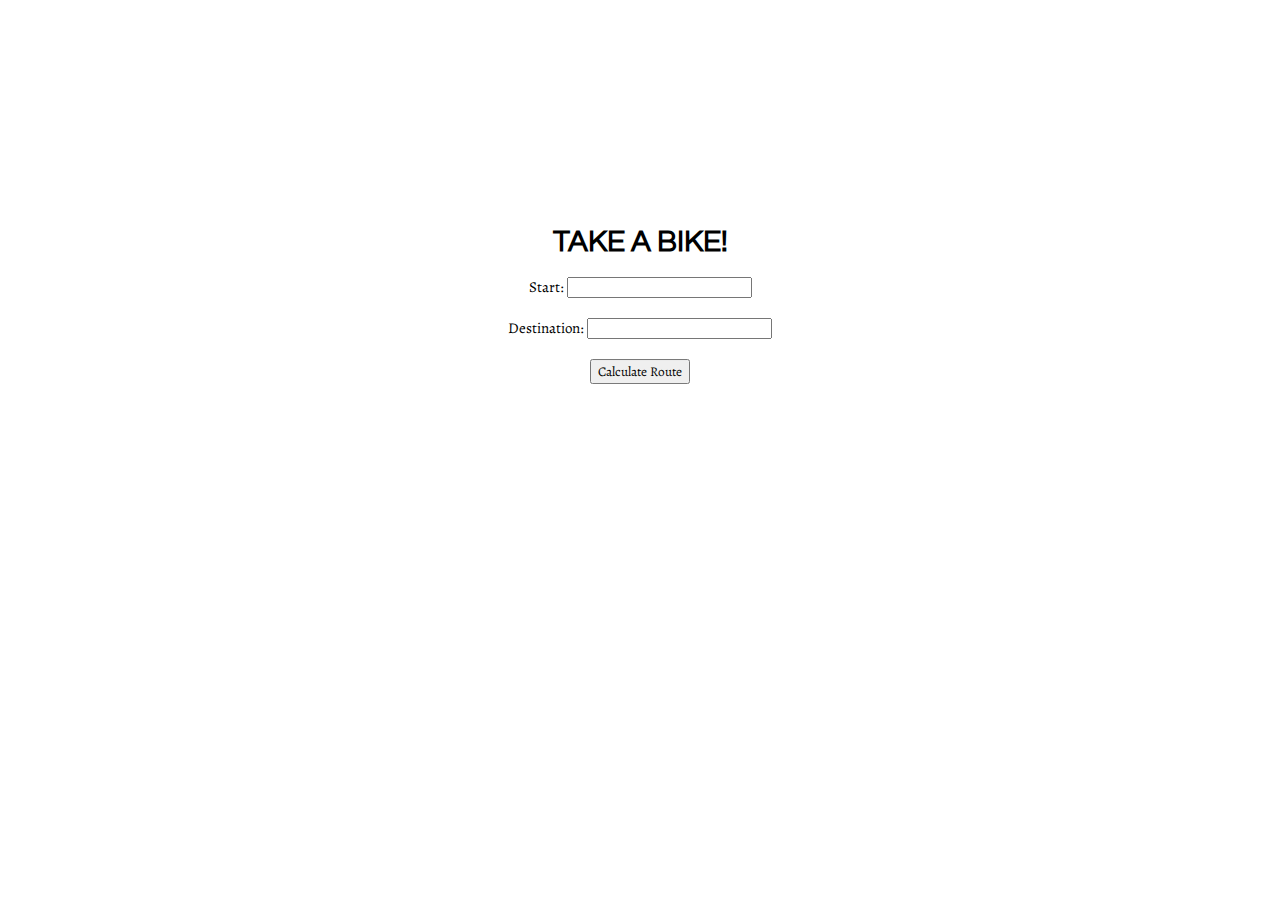
==== templates/index.html @ 1db07cf4 "Style sheet and landing page for Take a Bike (fonts and centering)" ====
<html>
    <head>
        <title>Take a Bike</title>
        <!--
            Take a Bike Landing Page
            Filename:   index.html

            Authors:    Alexandra Hanson
            Updated:    04/13/2019
        -->
        <meta charset="utf-8">
        <meta name="viewport" content="width=device-width">
        <link href="https://fonts.googleapis.com/css?family=Alegreya|Questrial" rel="stylesheet">
        <link href="../static/css/style.css" type="text/css" rel="stylesheet">
    </head>
    <body>
        <div class="content">
            <h1>TAKE A BIKE!</h1>
            <form method="post" action="{{ url_for('submitted_form') }}">
                Start:
                <input type="text" id="origin" name="origin">
                <br><br>
                Destination:
                <input type="text" id="destination" name="destination">
                <br><br>
                <input type="button" name="btnSubmit" id="btnSubmit" value="Calculate Route"/>
                <br><br>
            </form>
        </div>
    </body>
</html>
---- static/css/style.css ----
@charset "utf-8";

/*
Take A Bike Style Sheet
Filename:   styles.css

Authors:    Alexandra Hanson
Updated:    April 13, 2019
*/

/*reset styles*/
html {
    font-size: 15px;
}

div, article, p, figure, figcaption, ul, nav {
    margin: 0;
    padding: 0;
    border: 0;
    font-size: 100%;
    font: inherit;
    vertical-align: baseline;
}

/* body */
body {
    text-align: center;
    background-color: rgb(255, 255, 255);
    font-family: 'Alegreya', Serif;
}

/* headings */
h1 {
    font-family: 'Questrial', Sans-Serif;
}

/* main content */
.content {
    position: absolute;
    left: 50%;
    top: 30%;
    -webkit-transform: translate(-50%, -30%);
    transform: translate(-50%, -30%);
}
#btnSubmit {
    font-family: 'Alegreya', Serif;
}

#origin {
    text-align: right;
}

#destination {
    text-align: right;
}
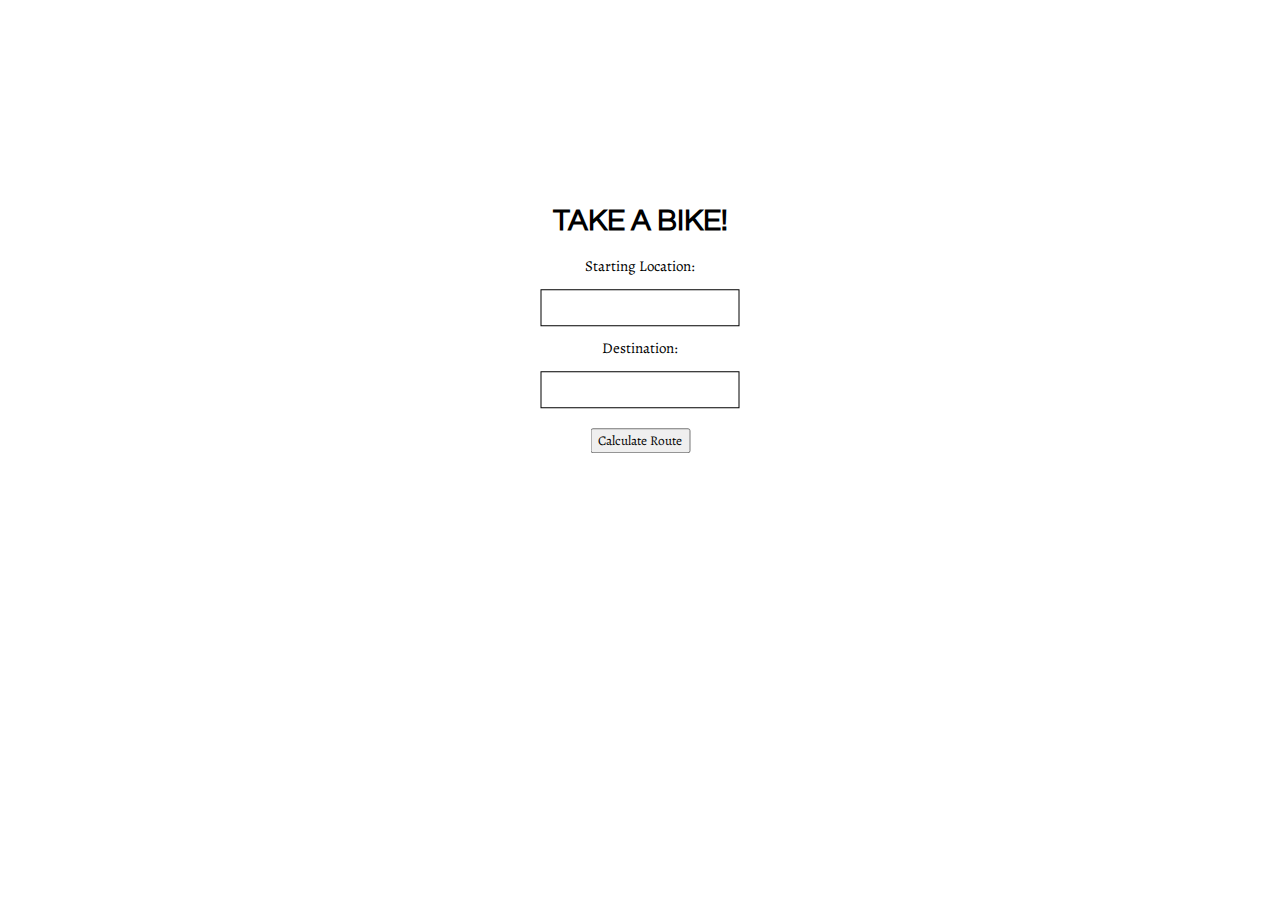
==== commit 0d39711a: "Input formatting for landing and results page" ====
--- a/templates/index.html
+++ b/templates/index.html
@@ -16,15 +16,13 @@
     <body>
         <div class="content">
             <h1>TAKE A BIKE!</h1>
-            <form method="post" action="{{ url_for('submitted_form') }}">
-                Start:
-                <input type="text" id="origin" name="origin">
-                <br><br>
-                Destination:
+            <form method="post" action="{{ url_for('calculateRoute') }}">
+                <h2>Starting Location:</h2>
+                <input type="text" id="origin" name="origin"><br>
+                <h2>Destination:</h2>
                 <input type="text" id="destination" name="destination">
                 <br><br>
-                <input type="button" name="btnSubmit" id="btnSubmit" value="Calculate Route"/>
-                <br><br>
+                <input type="submit" name="userSub" id="userSub" value="Calculate Route"/>
             </form>
         </div>
     </body>
--- a/static/css/style.css
+++ b/static/css/style.css
@@ -33,23 +33,34 @@
 h1 {
     font-family: 'Questrial', Sans-Serif;
 }
+h2 {
+    font-family: 'Alegreya', Serif;
+    font-size: 100%;
+    font-weight: lighter;
+}
 
 /* main content */
 .content {
+    max-width: 400px;
     position: absolute;
     left: 50%;
     top: 30%;
     -webkit-transform: translate(-50%, -30%);
     transform: translate(-50%, -30%);
 }
-#btnSubmit {
-    font-family: 'Alegreya', Serif;
-}
 
 #origin {
-    text-align: right;
+    border: 1px solid;
+    border-color: rgb(0,0,0);
+    padding: 10px;
 }
 
 #destination {
-    text-align: right;
+    border: 1px solid;
+    border-color: rgb(0,0,0);
+    padding: 10px;
+}
+
+#userSub {
+    font-family: 'Alegreya', Serif;
 }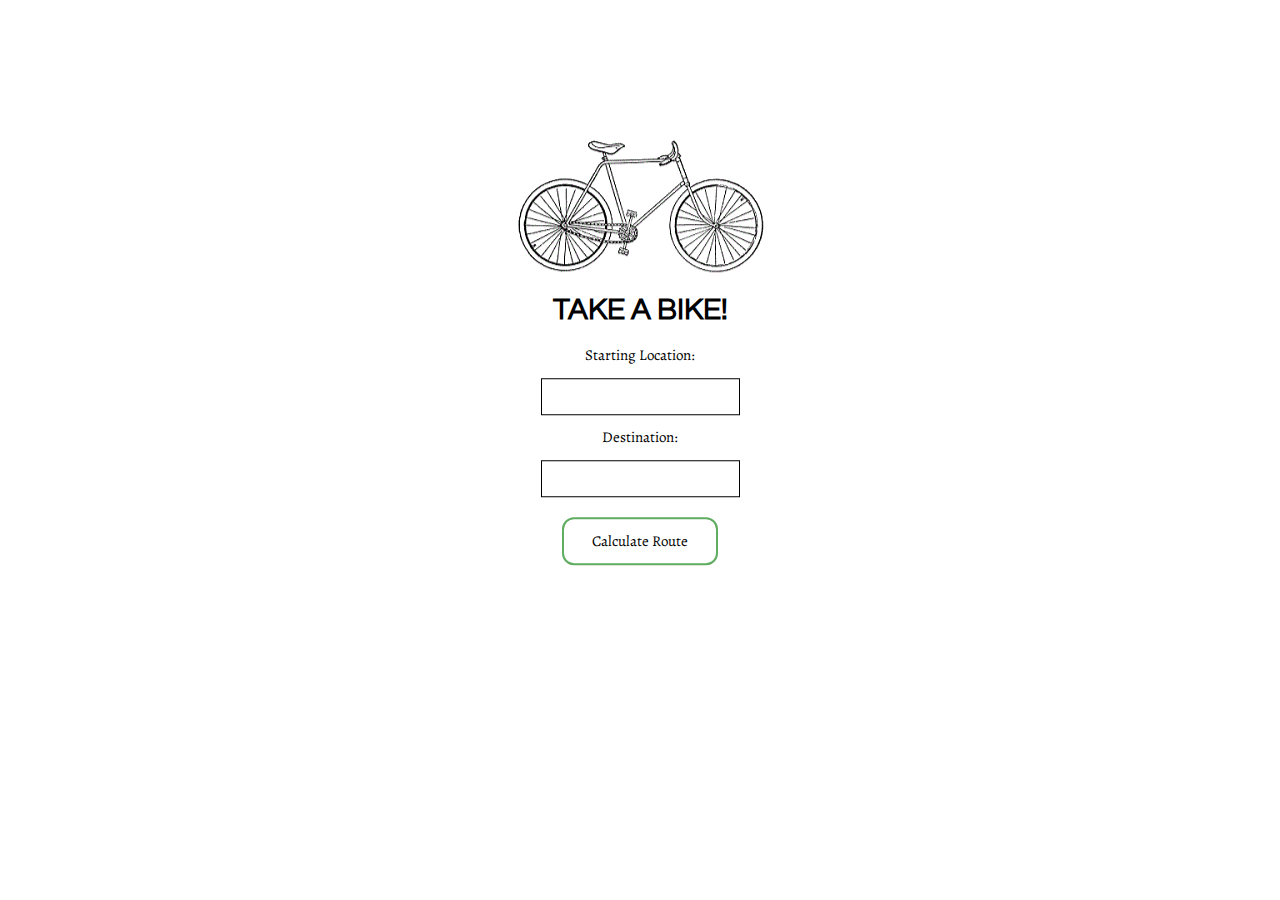
==== commit ae44be5c: "Add bicycle clip art to landing and results page" ====
--- a/templates/index.html
+++ b/templates/index.html
@@ -15,6 +15,7 @@
     </head>
     <body>
         <div class="content">
+            <a href="../static/bike_clip_art.gif" target="_blank"><img class="bike_art" src="../static/bike_clip_art.gif" width="250" height="137" alt="A bike clip art" /></a>
             <h1>TAKE A BIKE!</h1>
             <form method="post" action="{{ url_for('calculateRoute') }}">
                 <h2>Starting Location:</h2>
--- a/static/css/style.css
+++ b/static/css/style.css
@@ -62,5 +62,16 @@
 }
 
 #userSub {
+    font-size: 15px;
     font-family: 'Alegreya', Serif;
+    padding: 12px 28px;
+    border-radius: 12px;
+    background-color: rgb(255, 255, 255);
+    border: 2px solid rgb(96, 172, 96);
+    color: black;
+}
+
+#userSub:hover {
+    background-color: rgb(96, 172, 96);
+    color: white;
 }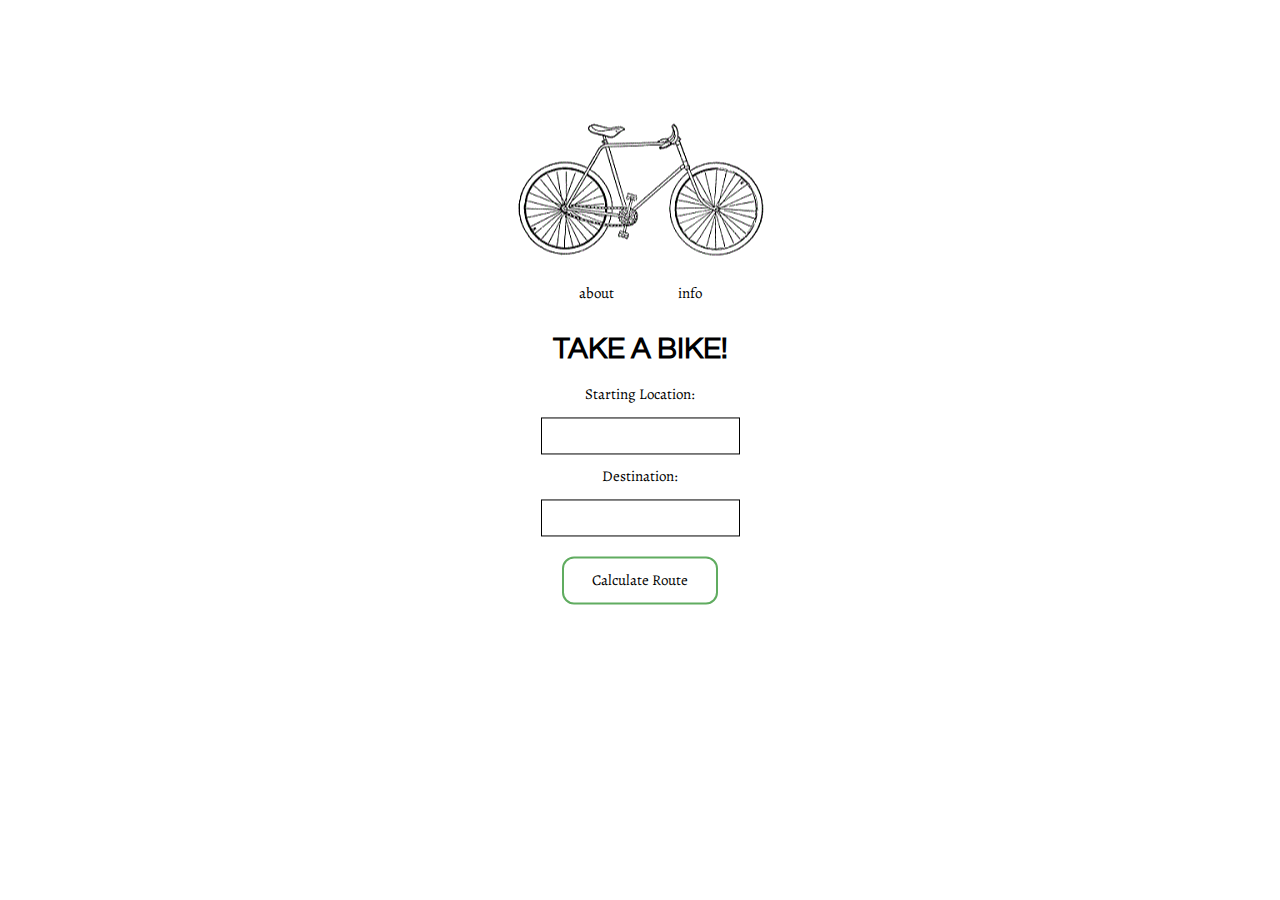
==== commit 8bb67d34: "Add nav to landing page and nav format in CSS" ====
--- a/templates/index.html
+++ b/templates/index.html
@@ -16,6 +16,12 @@
     <body>
         <div class="content">
             <a href="../static/bike_clip_art.gif" target="_blank"><img class="bike_art" src="../static/bike_clip_art.gif" width="250" height="137" alt="A bike clip art" /></a>
+            <nav class = "sitenavigation">
+                <ul>
+                    <li><a href="about.html">about</a></li>
+                    <li><a href="info.html">info</a></li>
+                </ul>
+            </nav>
             <h1>TAKE A BIKE!</h1>
             <form method="post" action="{{ url_for('calculateRoute') }}">
                 <h2>Starting Location:</h2>
--- a/static/css/style.css
+++ b/static/css/style.css
@@ -39,6 +39,31 @@
     font-weight: lighter;
 }
 
+/* site navigation */
+nav.sitenavigation {
+    margin-top: 1em;
+    margin-bottom: 1em;
+    font-size: 15 px;
+    font-family: 'Alegreya', Serif;
+ }
+ nav.sitenavigation li {
+    display: inline-block;
+    margin: 0.7em;
+ }
+ nav.sitenavigation a:link {
+    padding: 8px 20px;
+    border-radius: 12px;
+    color: black;
+    text-decoration: none;
+ }
+ nav.sitenavigation a:visited {
+    color: rgb(0,0,0);
+ }
+ nav.sitenavigation a:hover, nav.sitenavigation a:focus {
+    background-color: rgb(96, 172, 96);
+    color: rgb(255, 255, 255);
+ }
+
 /* main content */
 .content {
     max-width: 400px;
